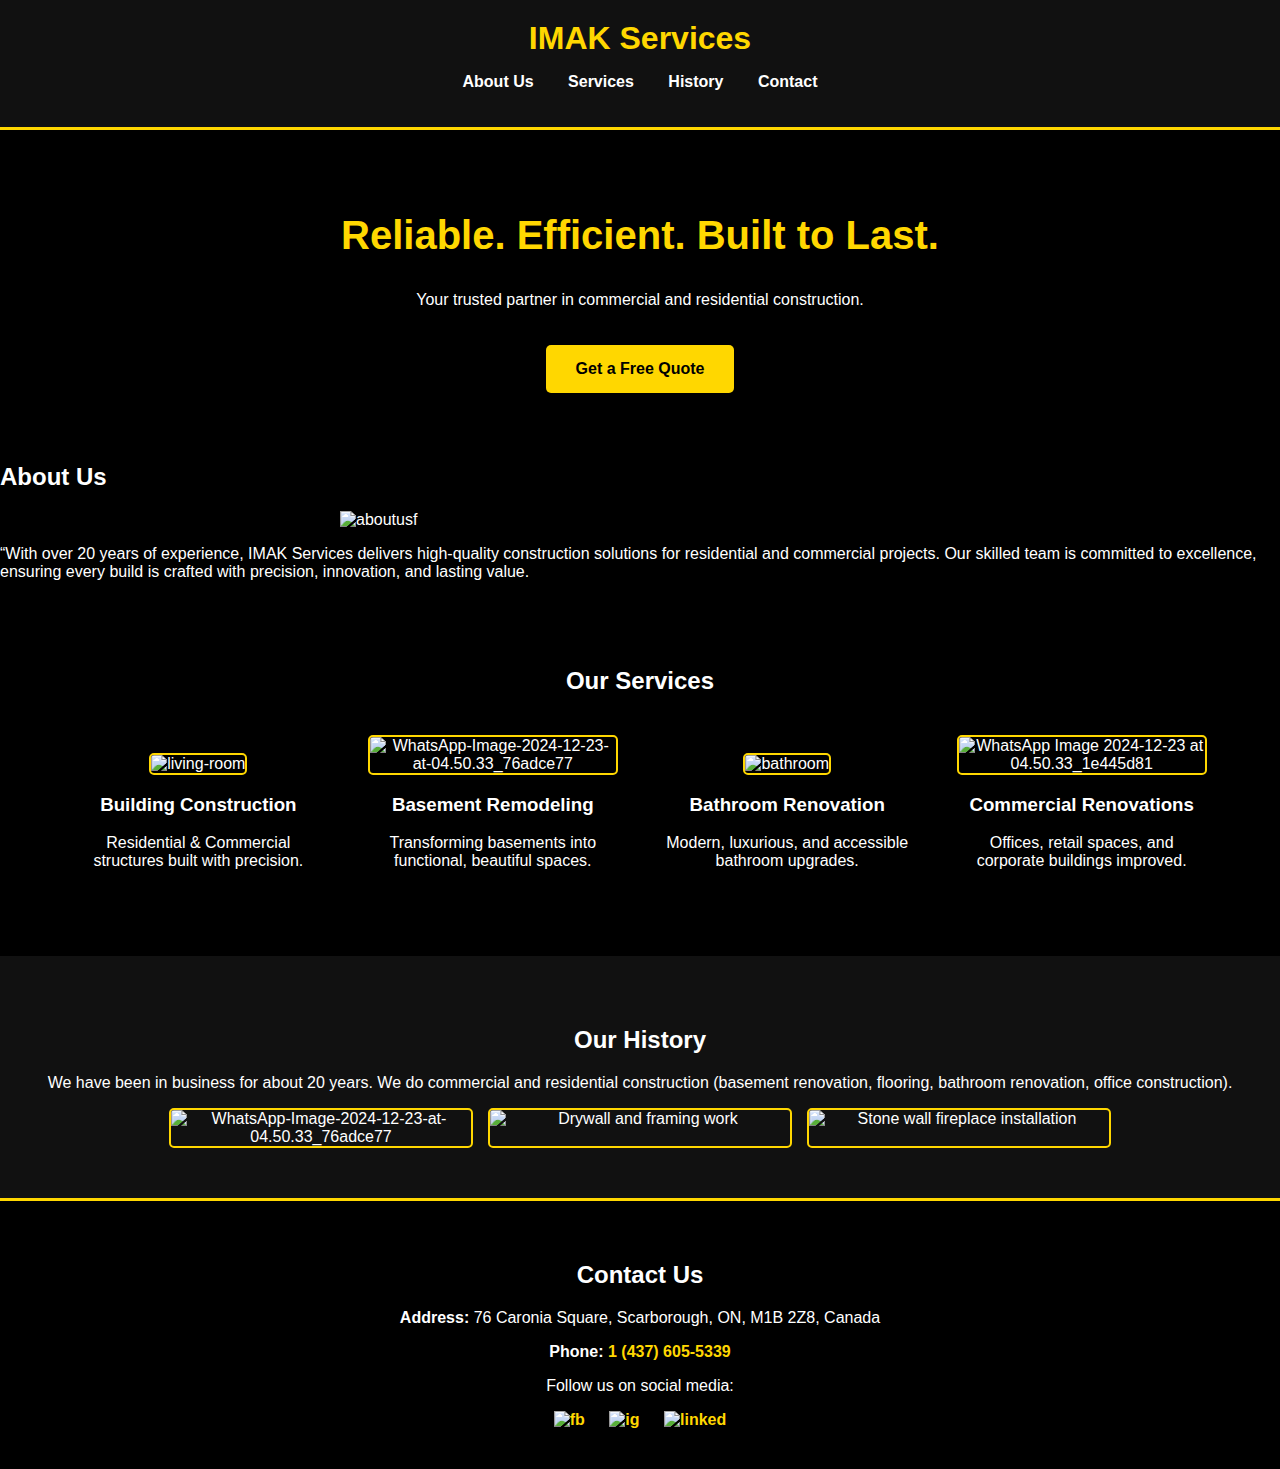
==== index.html @ 414adb44 "Add files via upload" ====
<!DOCTYPE html>
<html lang="en">
<head>
    <meta charset="UTF-8">
    <meta name="viewport" content="width=device-width, initial-scale=1.0">
    <title>IMAK Services - Construction & Renovation</title>
    <link rel="stylesheet" href="styles.css">
</head>
<body>

    <!-- Header Section -->
    <header>
        <h1>IMAK Services</h1>
        <nav>
            <ul>
                <li><a href="#about">About Us</a></li>
                <li><a href="#services">Services</a></li>
                <li><a href="#history">History</a></li>
                <li><a href="#contact">Contact</a></li>
            </ul>
        </nav>
    </header>

    <!-- Hero Section -->
    <section id="hero" style="background-image: url('hero-background.jpg'); background-size: cover; background-position: center; color: white; text-align: center; padding: 50px 20px;">
        <h2>Reliable. Efficient. Built to Last.</h2>
        <p>Your trusted partner in commercial and residential construction.</p>
        <a href="#contact" class="cta-button">Get a Free Quote</a>
    </section>

    <!-- About Us Section -->
    <section id="about">
        <h2>About Us</h2>
        <img src="images/aboutusf.png" alt="aboutusf" style="width: 100%; max-width: 600px; display: block; margin: 0 auto;">
        <p>“With over 20 years of experience, IMAK Services delivers high-quality construction solutions for residential and commercial projects. Our skilled team is committed to excellence, ensuring every build is crafted with precision, innovation, and lasting value.</p>
    </section>

    <!-- Services Section -->
    <section id="services">
        <h2>Our Services</h2>
        <div class="service">
            <img src="images/living-room.jpg" alt="living-room">
            <h3>Building Construction</h3>
            <p>Residential & Commercial structures built with precision.</p>
        </div>
        <div class="service">
            <img src="images/WhatsApp-Image-2024-12-23-at-04.50.33_76adce77.jpg" alt="WhatsApp-Image-2024-12-23-at-04.50.33_76adce77">
            <h3>Basement Remodeling</h3>
            <p>Transforming basements into functional, beautiful spaces.</p>
        </div>
        <div class="service">
            <img src="images/bathroom.jpg" alt="bathroom">
            <h3>Bathroom Renovation</h3>
            <p>Modern, luxurious, and accessible bathroom upgrades.</p>
        </div>
        <div class="service">
            <img src="images/WhatsApp Image 2024-12-23 at 04.50.33_1e445d81.jpg" alt="WhatsApp Image 2024-12-23 at 04.50.33_1e445d81">
            <h3>Commercial Renovations</h3>
            <p>Offices, retail spaces, and corporate buildings improved.</p>
        </div>
    </section>

    <!-- History Section -->
    <section id="history">
        <h2>Our History</h2>
        <p>We have been in business for about 20 years. We do commercial and residential construction (basement renovation, flooring, bathroom renovation, office construction).</p>
        <div class="history-gallery">
            <img src="images/WhatsApp-Image-2024-12-23-at-04.50.33_76adce77.jpg" alt="WhatsApp-Image-2024-12-23-at-04.50.33_76adce77">
            <img src="images/download.jpg" alt="Drywall and framing work">
            <img src="images/stone-wall.jpg" alt="Stone wall fireplace installation">
        </div>
    </section>

    <!-- Contact Section -->
    <section id="contact">
        <h2>Contact Us</h2>
        <p><strong>Address:</strong> 76 Caronia Square, Scarborough, ON, M1B 2Z8, Canada</p>
        <p><strong>Phone:</strong> <a href="tel:+14376055339">1 (437) 605-5339</a></p>
        <p>Follow us on social media:</p>
        <div class="social-links">
            <a href="#"><img src="images/fb.png" alt="fb" style="width: 24px; height: 24px;"></a>
            <a href="#"><img src="images/ig.png" alt="ig" style="width: 24px; height: 24px;"></a>
            <a href="#"><img src="images/linked.png" alt="linked" style="width: 24px; height: 24px;"></a>
        </div>
    </section>

</body>
</html>
---- styles.css ----
/* General Styles */
body {
    background-color: #000;
    color: #fff;
    font-family: Arial, sans-serif;
    margin: 0;
    padding: 0;
}

/* Header */
header {
    background-color: #111;
    padding: 20px;
    text-align: center;
    border-bottom: 3px solid gold;
}

header h1 {
    color: gold;
    margin: 0;
}

nav ul {
    list-style: none;
    padding: 0;
}

nav ul li {
    display: inline;
    margin: 0 15px;
}

nav ul li a {
    color: white;
    text-decoration: none;
    font-weight: bold;
}

/* Hero Section */
#hero {
    text-align: center;
    padding: 80px 20px;
}

#hero h2 {
    font-size: 2.5em;
    color: gold;
}

.cta-button {
    background-color: gold;
    color: black;
    padding: 15px 30px;
    text-decoration: none;
    font-weight: bold;
    display: inline-block;
    margin-top: 20px;
    border-radius: 5px;
}

/* Services */
#services {
    text-align: center;
    padding: 50px 20px;
}

.service {
    display: inline-block;
    width: 250px;
    margin: 20px;
}

.service img {
    width: 100%;
    border: 2px solid gold;
    border-radius: 5px;
}

/* History Section */
#history {
    text-align: center;
    padding: 50px 20px;
    background-color: #111;
}

.history-gallery {
    display: flex;
    justify-content: center;
    gap: 15px;
    flex-wrap: wrap;
}

.history-gallery img {
    width: 300px;
    height: auto;
    border: 2px solid gold;
    border-radius: 5px;
}

/* Contact */
#contact {
    text-align: center;
    padding: 40px 20px;
    border-top: 3px solid gold;
}

#contact a {
    color: gold;
    text-decoration: none;
    font-weight: bold;
}

.social-links a {
    color: gold;
    text-decoration: none;
    margin: 0 10px;
}
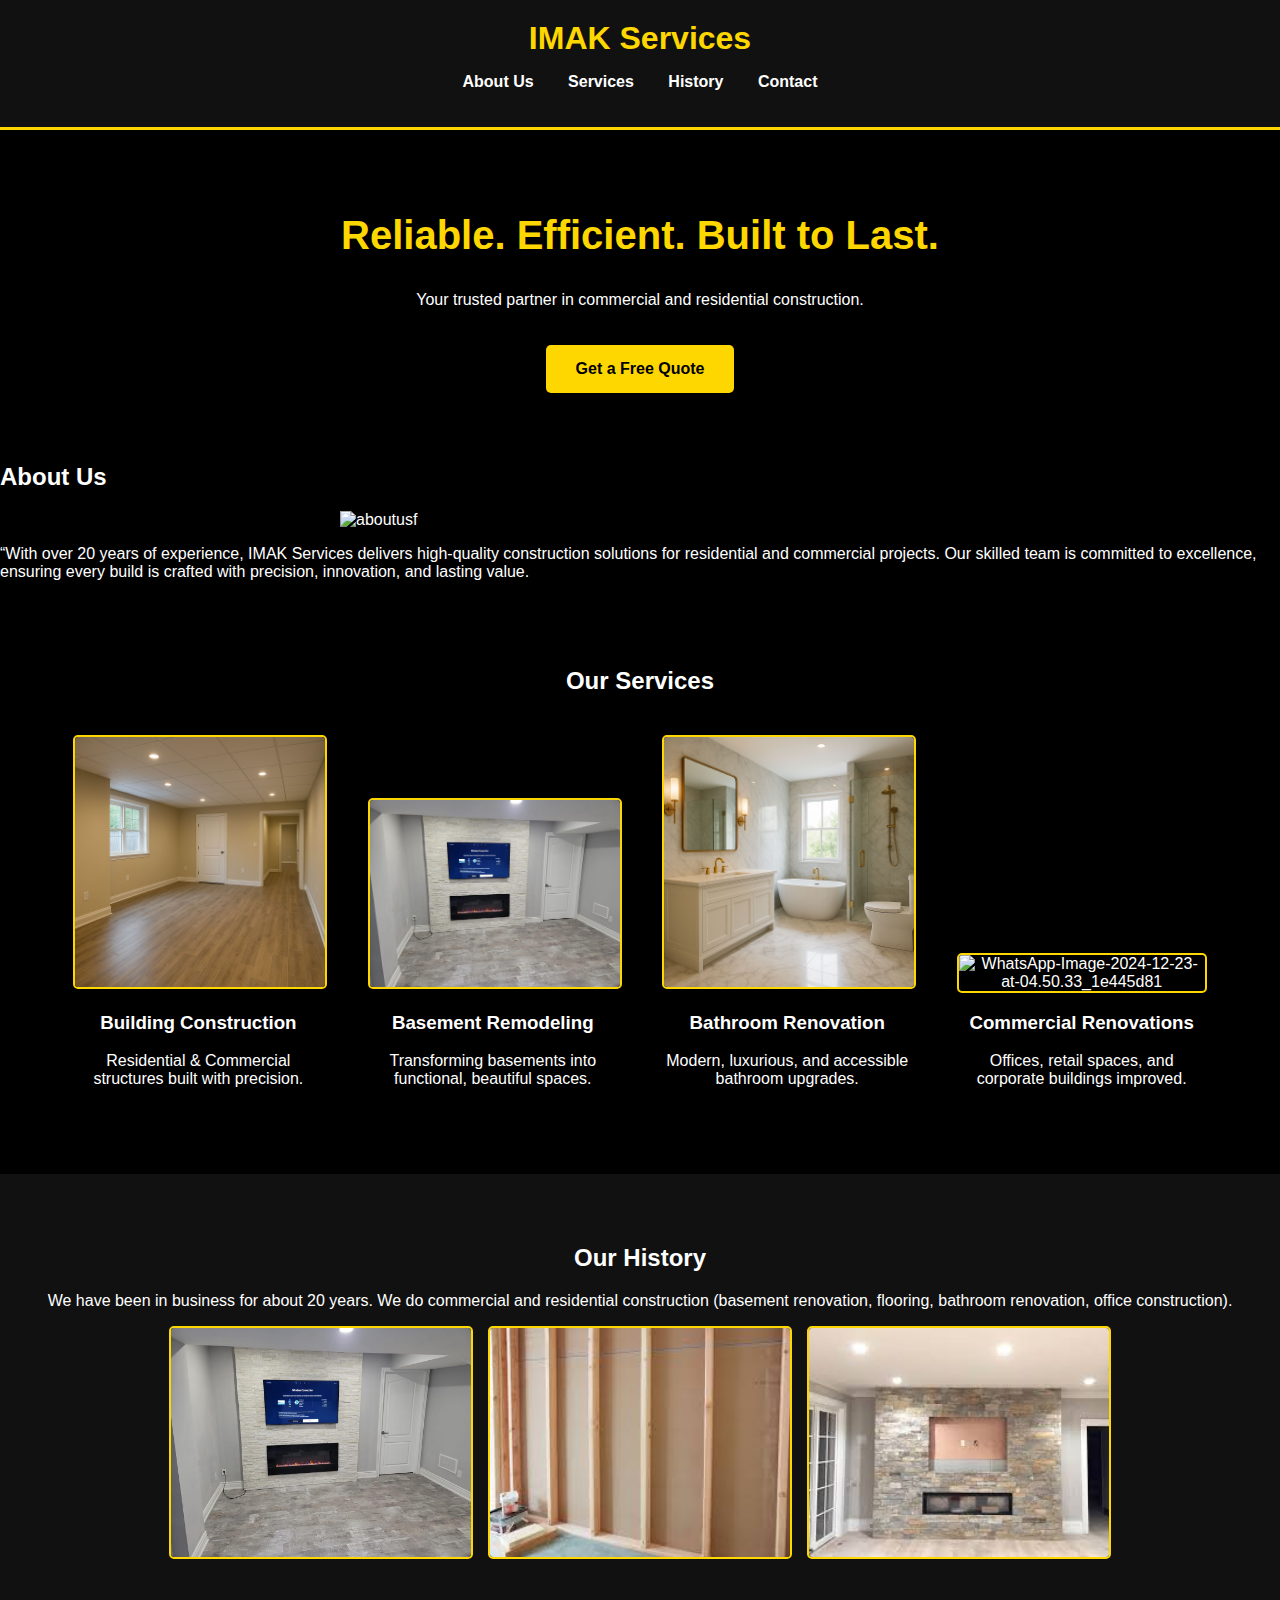
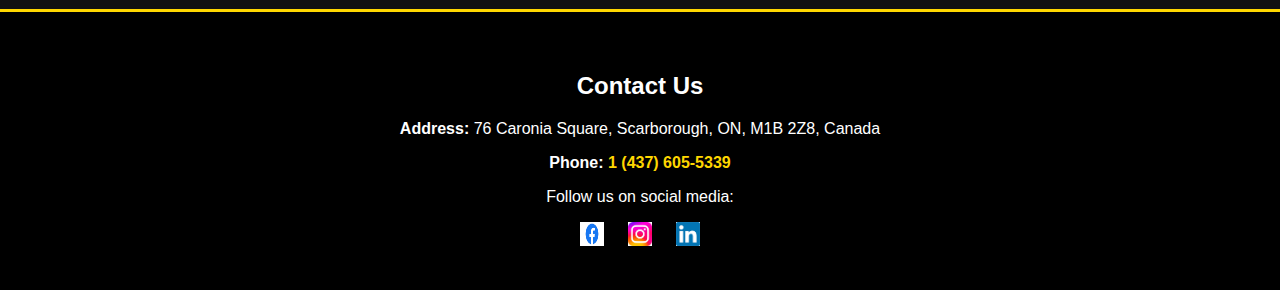
==== commit 4e3ead49: "Add files via upload" ====
--- a/index.html
+++ b/index.html
@@ -39,22 +39,22 @@
     <section id="services">
         <h2>Our Services</h2>
         <div class="service">
-            <img src="images/living-room.jpg" alt="living-room">
+            <img src="living-room.jpg" alt="living-room">
             <h3>Building Construction</h3>
             <p>Residential & Commercial structures built with precision.</p>
         </div>
         <div class="service">
-            <img src="images/WhatsApp-Image-2024-12-23-at-04.50.33_76adce77.jpg" alt="WhatsApp-Image-2024-12-23-at-04.50.33_76adce77">
+            <img src="WhatsApp-Image-2024-12-23-at-04.50.33_76adce77.jpg" alt="WhatsApp-Image-2024-12-23-at-04.50.33_76adce77">
             <h3>Basement Remodeling</h3>
             <p>Transforming basements into functional, beautiful spaces.</p>
         </div>
         <div class="service">
-            <img src="images/bathroom.jpg" alt="bathroom">
+            <img src="bathroom.jpg" alt="bathroom">
             <h3>Bathroom Renovation</h3>
             <p>Modern, luxurious, and accessible bathroom upgrades.</p>
         </div>
         <div class="service">
-            <img src="images/WhatsApp Image 2024-12-23 at 04.50.33_1e445d81.jpg" alt="WhatsApp Image 2024-12-23 at 04.50.33_1e445d81">
+            <img src="WhatsApp-Image-2024-12-23-at-04.50.33_1e445d81.jpg" alt="WhatsApp-Image-2024-12-23-at-04.50.33_1e445d81">
             <h3>Commercial Renovations</h3>
             <p>Offices, retail spaces, and corporate buildings improved.</p>
         </div>
@@ -65,9 +65,9 @@
         <h2>Our History</h2>
         <p>We have been in business for about 20 years. We do commercial and residential construction (basement renovation, flooring, bathroom renovation, office construction).</p>
         <div class="history-gallery">
-            <img src="images/WhatsApp-Image-2024-12-23-at-04.50.33_76adce77.jpg" alt="WhatsApp-Image-2024-12-23-at-04.50.33_76adce77">
-            <img src="images/download.jpg" alt="Drywall and framing work">
-            <img src="images/stone-wall.jpg" alt="Stone wall fireplace installation">
+            <img src="WhatsApp-Image-2024-12-23-at-04.50.33_76adce77.jpg" alt="WhatsApp-Image-2024-12-23-at-04.50.33_76adce77">
+            <img src="download.jpg" alt="Drywall and framing work">
+            <img src="stone-wall.jpg" alt="Stone wall fireplace installation">
         </div>
     </section>
 
@@ -78,9 +78,9 @@
         <p><strong>Phone:</strong> <a href="tel:+14376055339">1 (437) 605-5339</a></p>
         <p>Follow us on social media:</p>
         <div class="social-links">
-            <a href="#"><img src="images/fb.png" alt="fb" style="width: 24px; height: 24px;"></a>
-            <a href="#"><img src="images/ig.png" alt="ig" style="width: 24px; height: 24px;"></a>
-            <a href="#"><img src="images/linked.png" alt="linked" style="width: 24px; height: 24px;"></a>
+            <a href="#"><img src="fb.png" alt="Facebook" style="width: 24px; height: 24px;"></a>
+            <a href="#"><img src="ig.png" alt="Instagram" style="width: 24px; height: 24px;"></a>
+            <a href="#"><img src="linked.png" alt="LinkedIn" style="width: 24px; height: 24px;"></a>
         </div>
     </section>
 
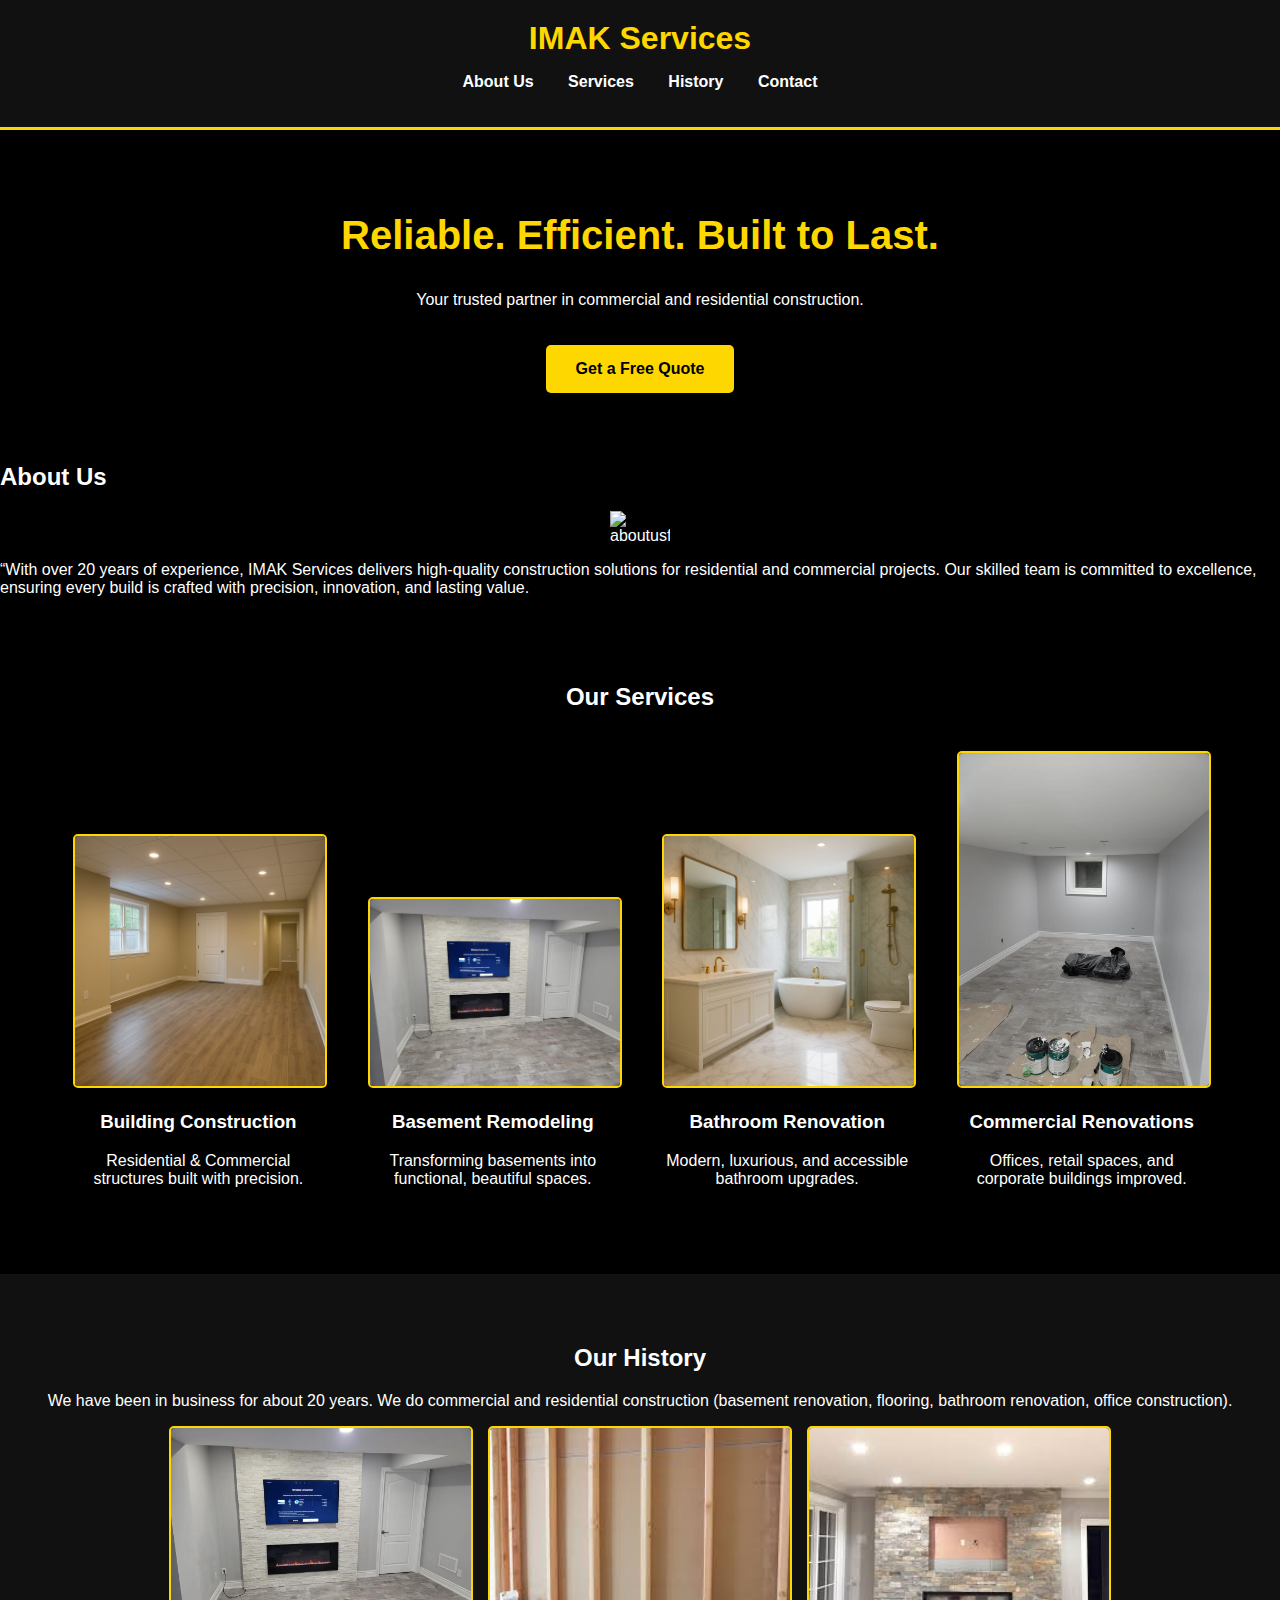
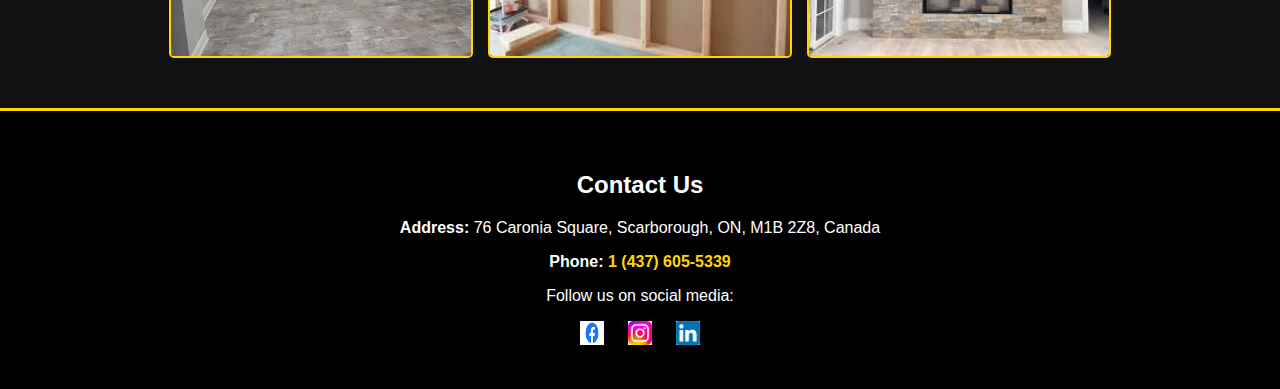
==== commit 53f5b2ed: "Update index.html" ====
--- a/index.html
+++ b/index.html
@@ -31,7 +31,7 @@
     <!-- About Us Section -->
     <section id="about">
         <h2>About Us</h2>
-        <img src="images/aboutusf.png" alt="aboutusf" style="width: 100%; max-width: 600px; display: block; margin: 0 auto;">
+        <img src="images/aboutusf.png" alt="aboutusf" style="width: 100%; max-width: 60px; display: block; margin: 0 auto;">
         <p>“With over 20 years of experience, IMAK Services delivers high-quality construction solutions for residential and commercial projects. Our skilled team is committed to excellence, ensuring every build is crafted with precision, innovation, and lasting value.</p>
     </section>
 
@@ -85,4 +85,4 @@
     </section>
 
 </body>
-</html>+</html>
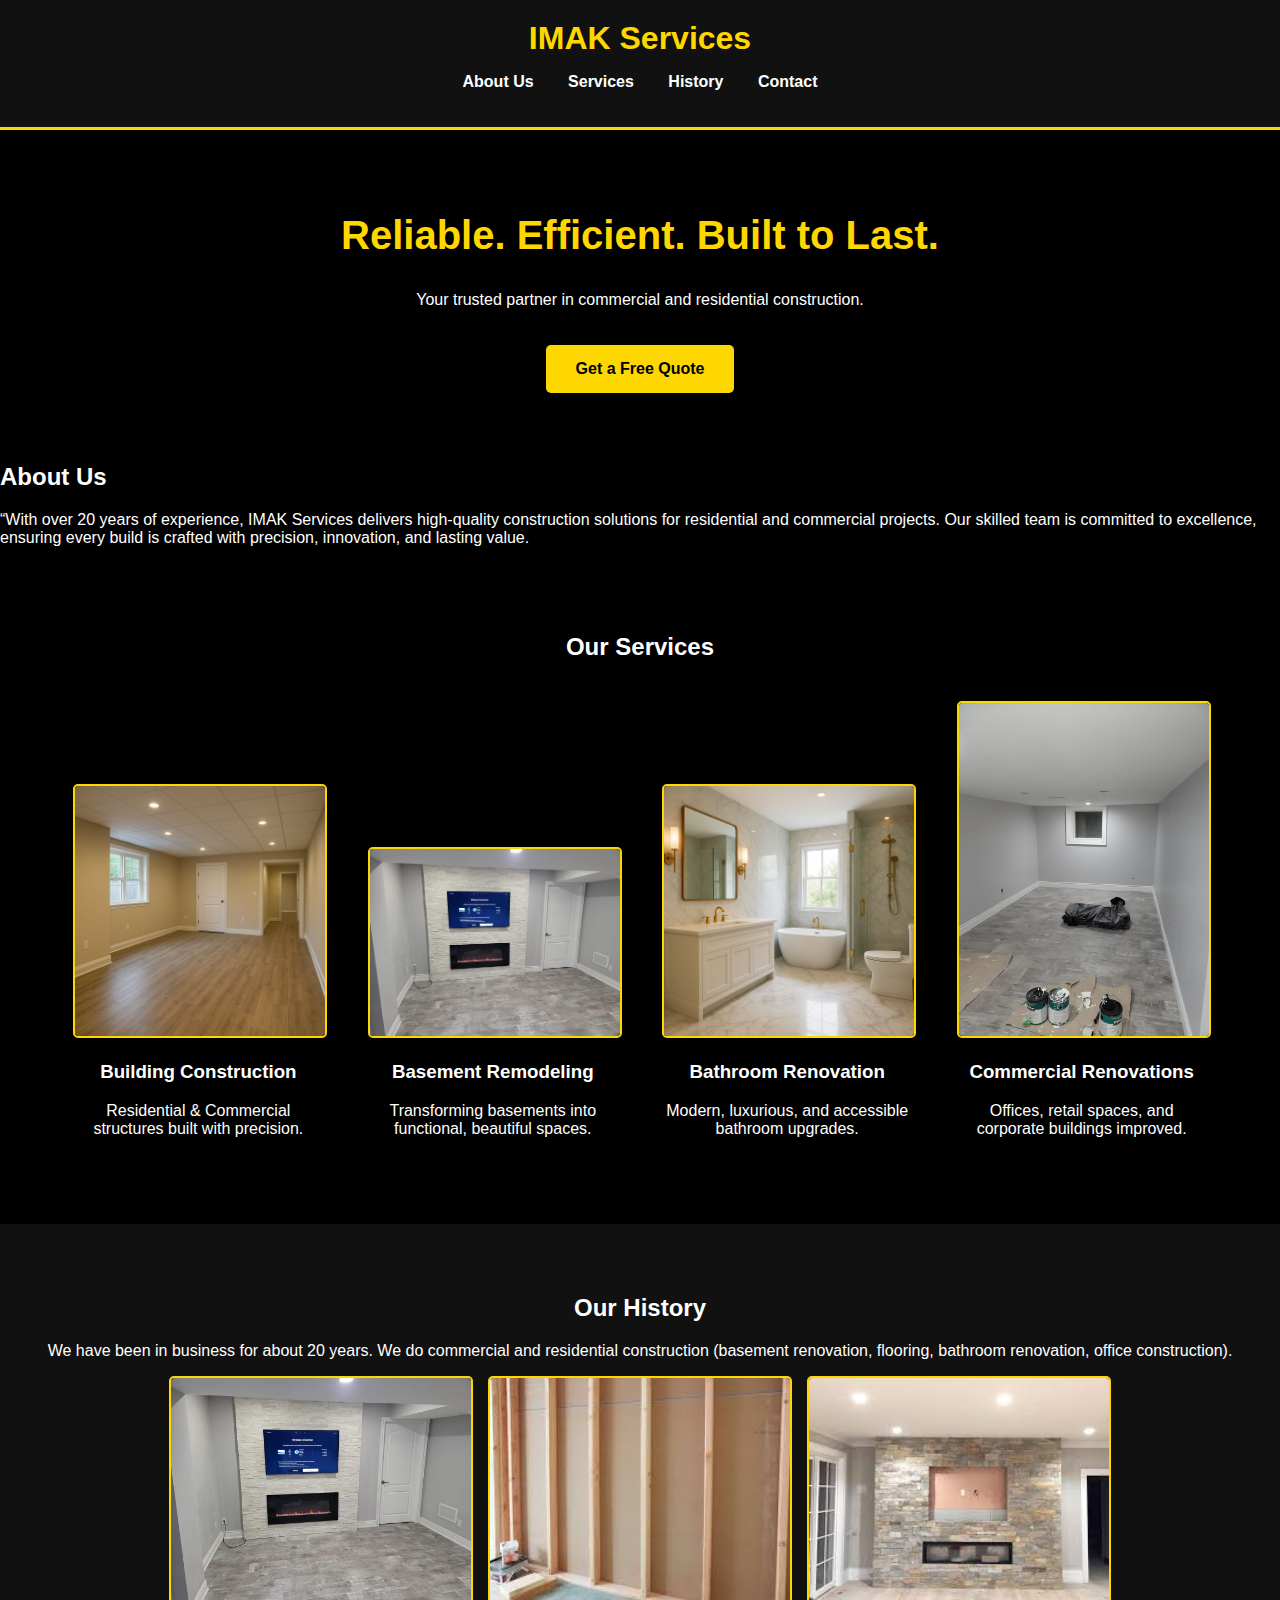
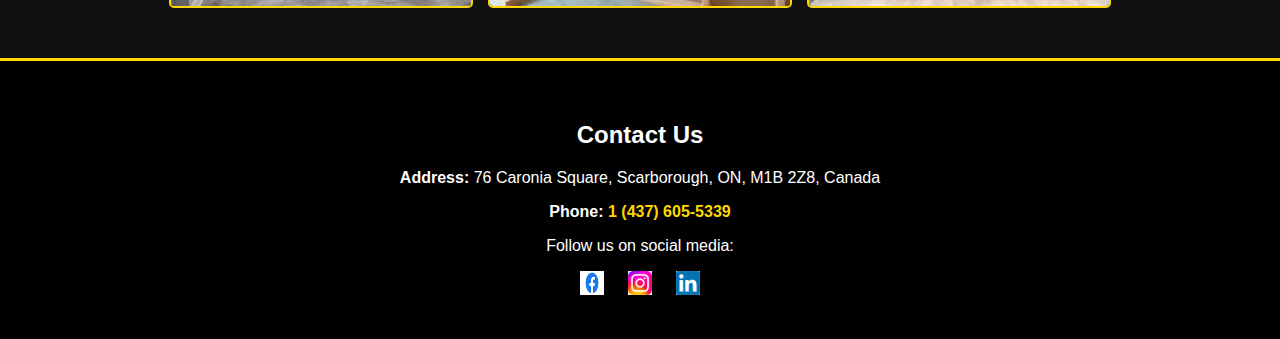
==== commit 03196d34: "Update index.html" ====
--- a/index.html
+++ b/index.html
@@ -31,7 +31,6 @@
     <!-- About Us Section -->
     <section id="about">
         <h2>About Us</h2>
-        <img src="images/aboutusf.png" alt="aboutusf" style="width: 100%; max-width: 60px; display: block; margin: 0 auto;">
         <p>“With over 20 years of experience, IMAK Services delivers high-quality construction solutions for residential and commercial projects. Our skilled team is committed to excellence, ensuring every build is crafted with precision, innovation, and lasting value.</p>
     </section>
 
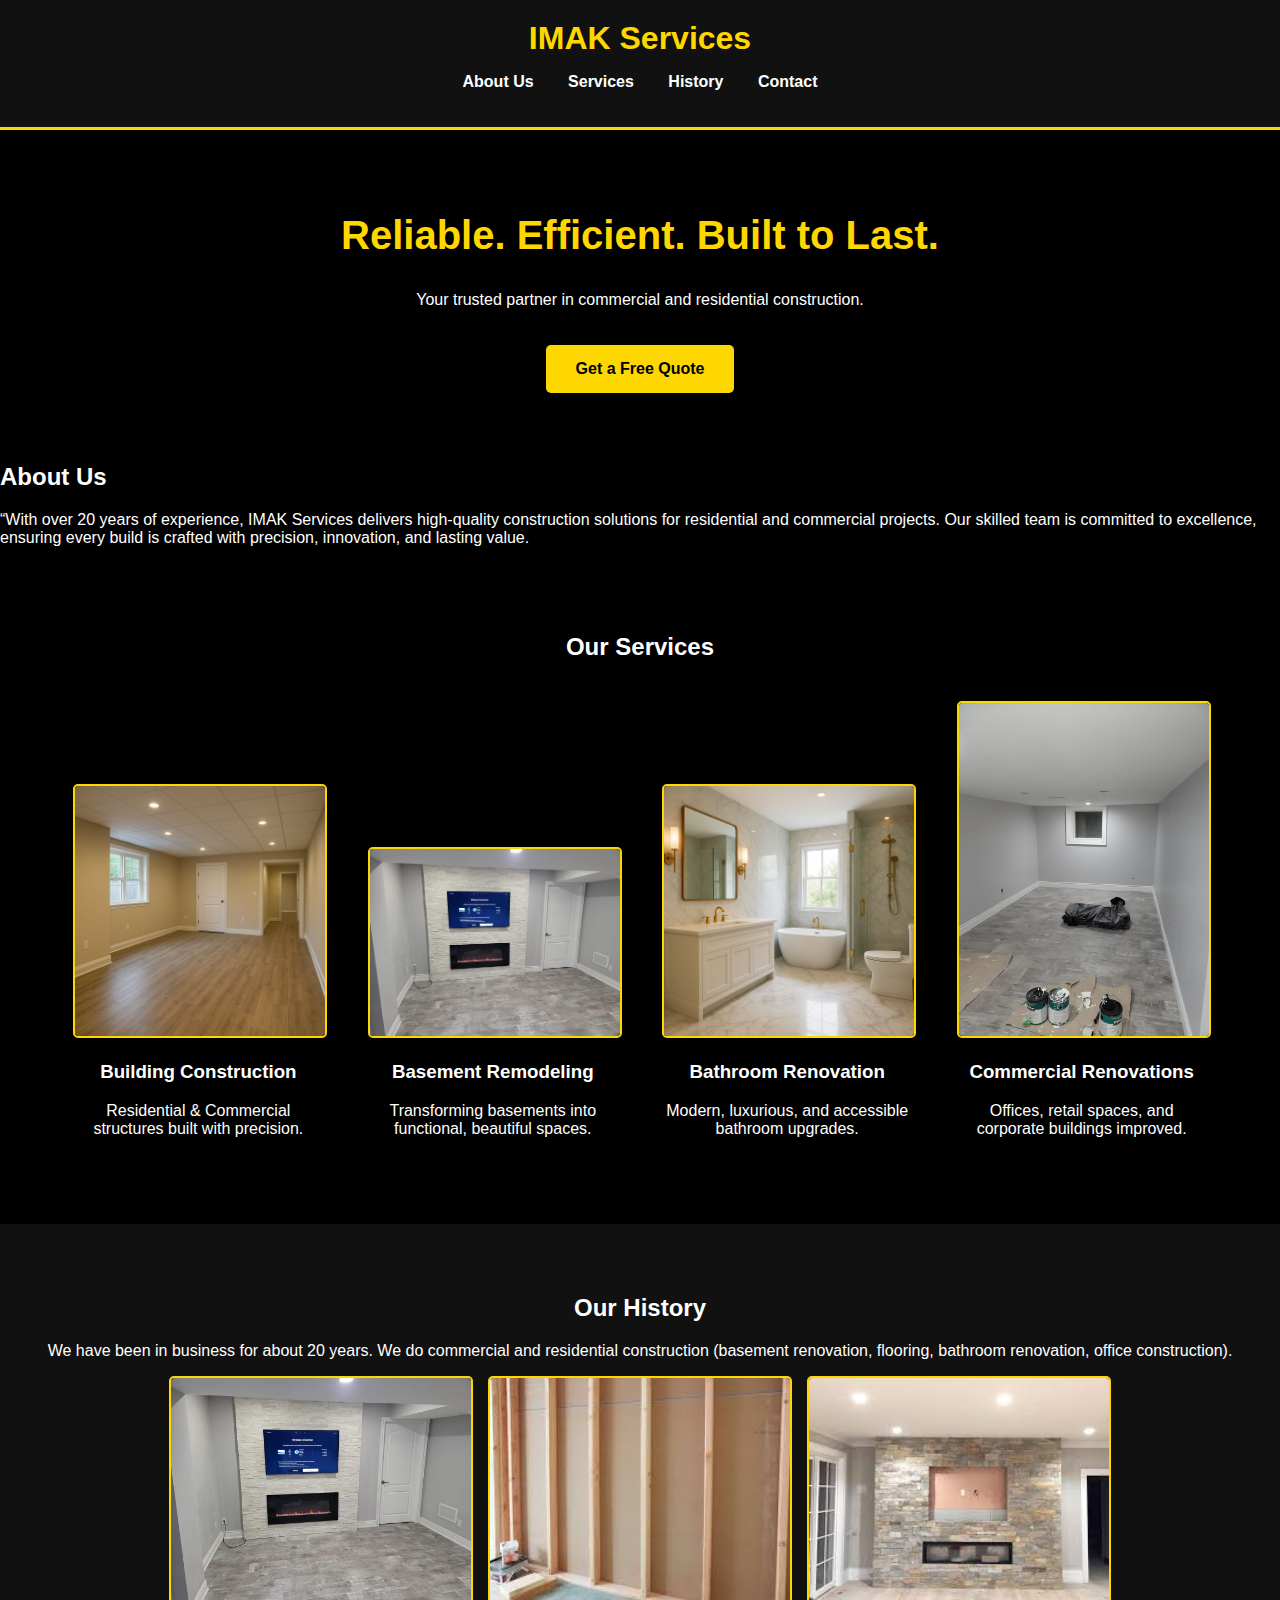
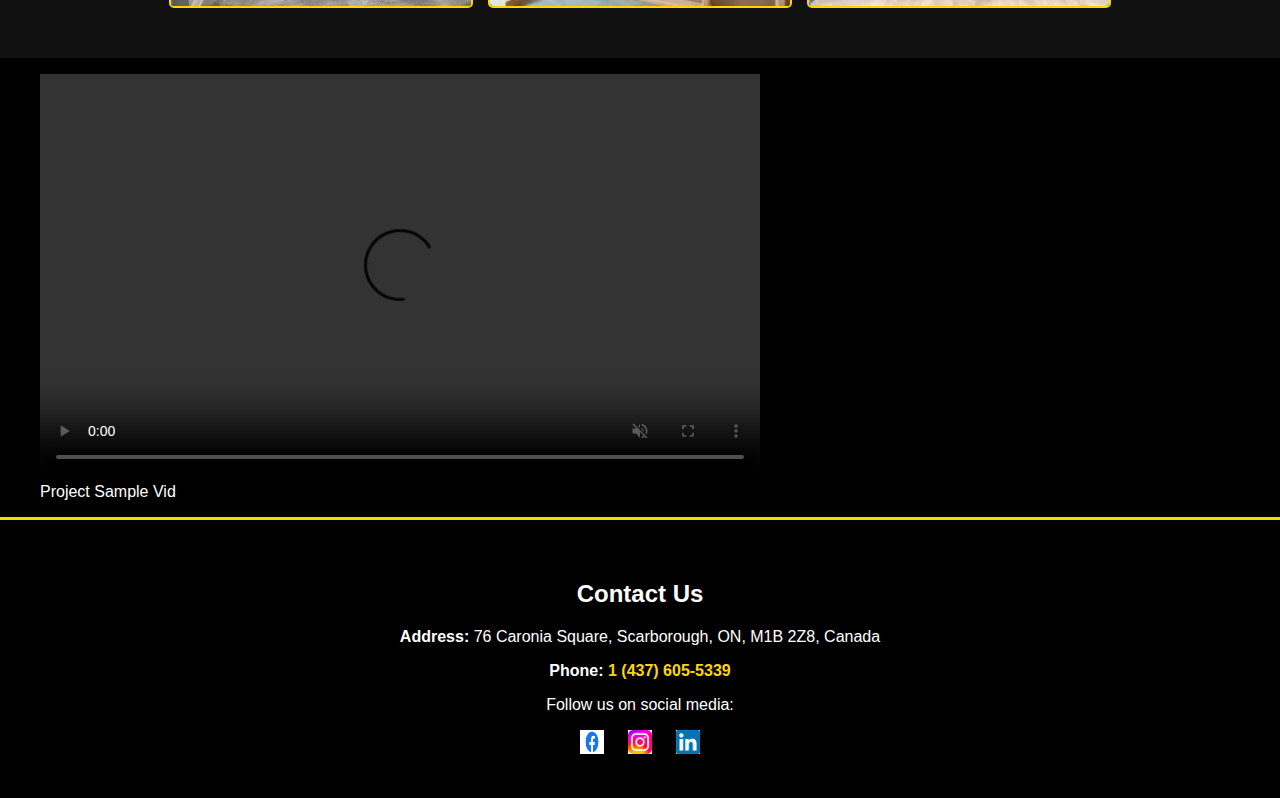
==== commit 46398997: "Update index.html" ====
--- a/index.html
+++ b/index.html
@@ -69,6 +69,13 @@
             <img src="stone-wall.jpg" alt="Stone wall fireplace installation">
         </div>
     </section>
+  <figure>
+    <video width="720" height="405" controls autoplay muted playsinline>
+      <source src="your-video-file.mp4" type="video/mp4">
+      Your browser does not support HTML5 video.
+    </video>
+    <figcaption>Project Sample Vid</figcaption>
+  </figure>
 
     <!-- Contact Section -->
     <section id="contact">
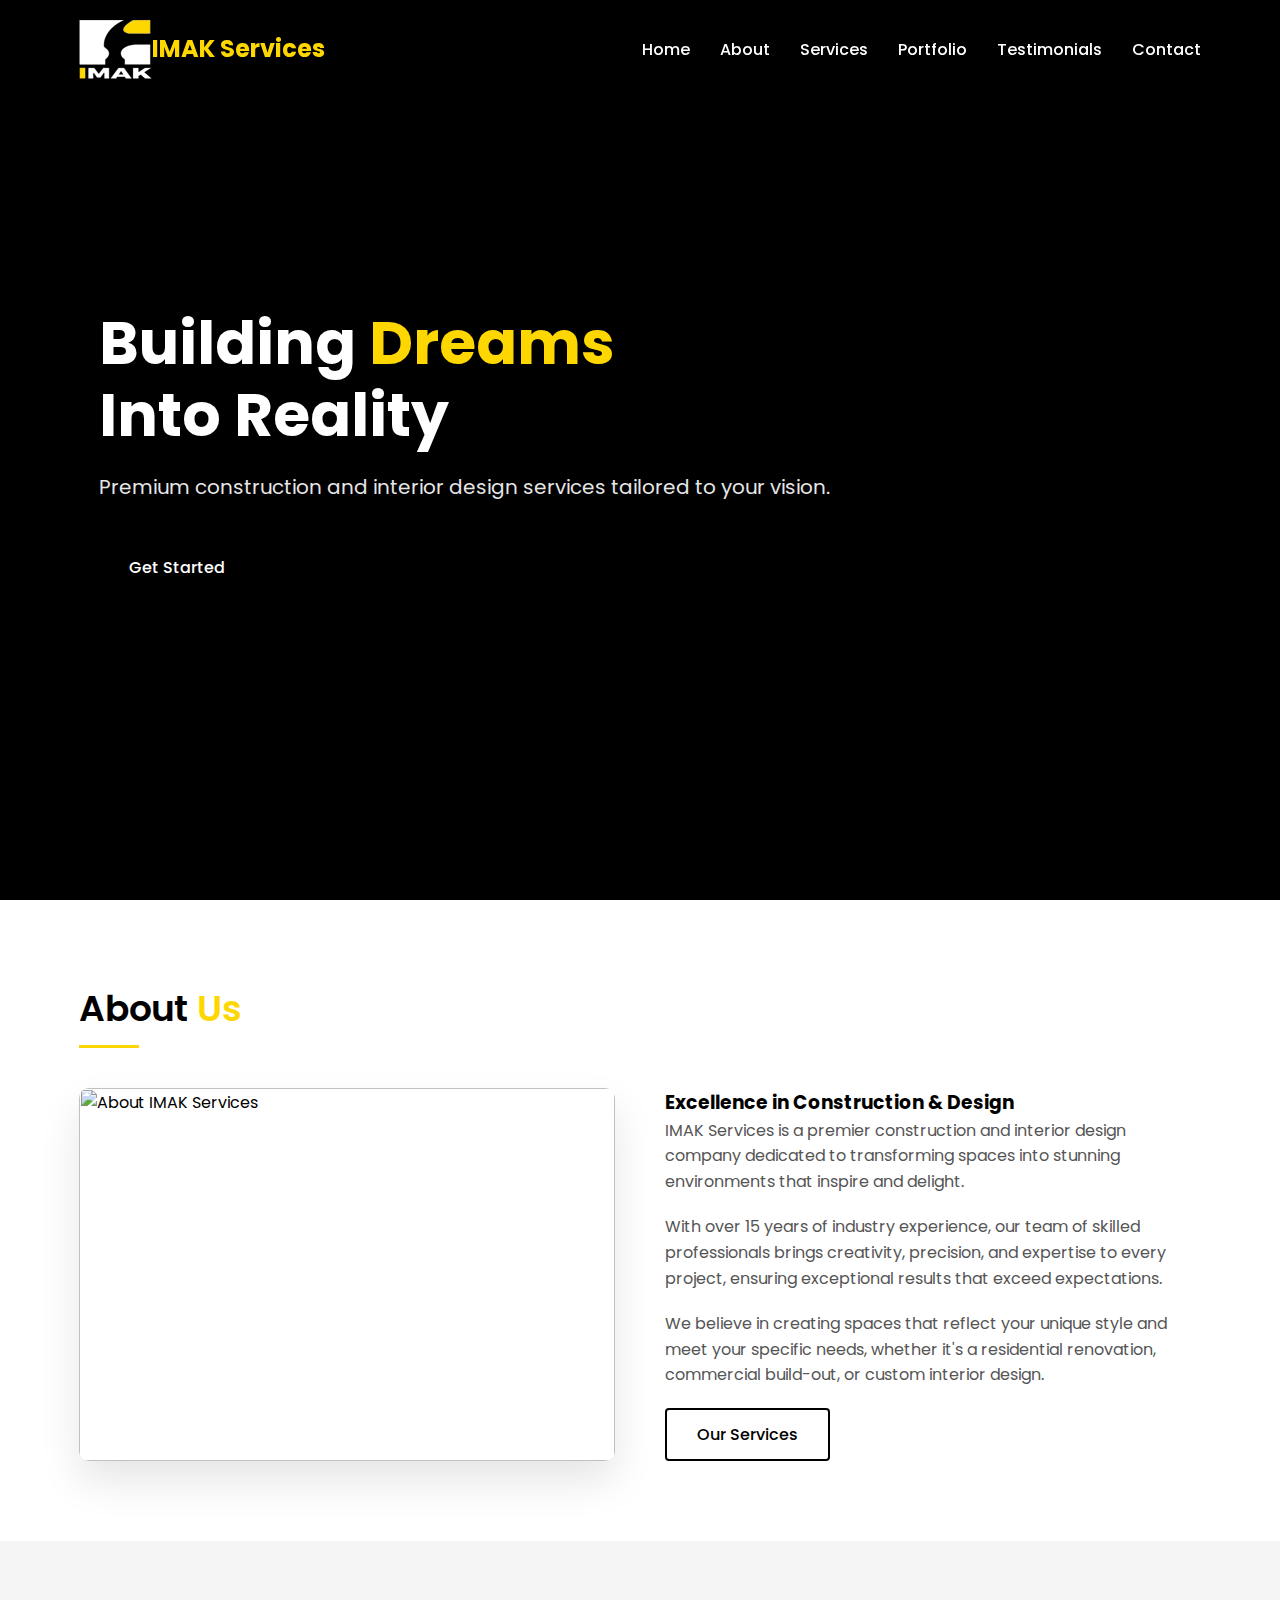
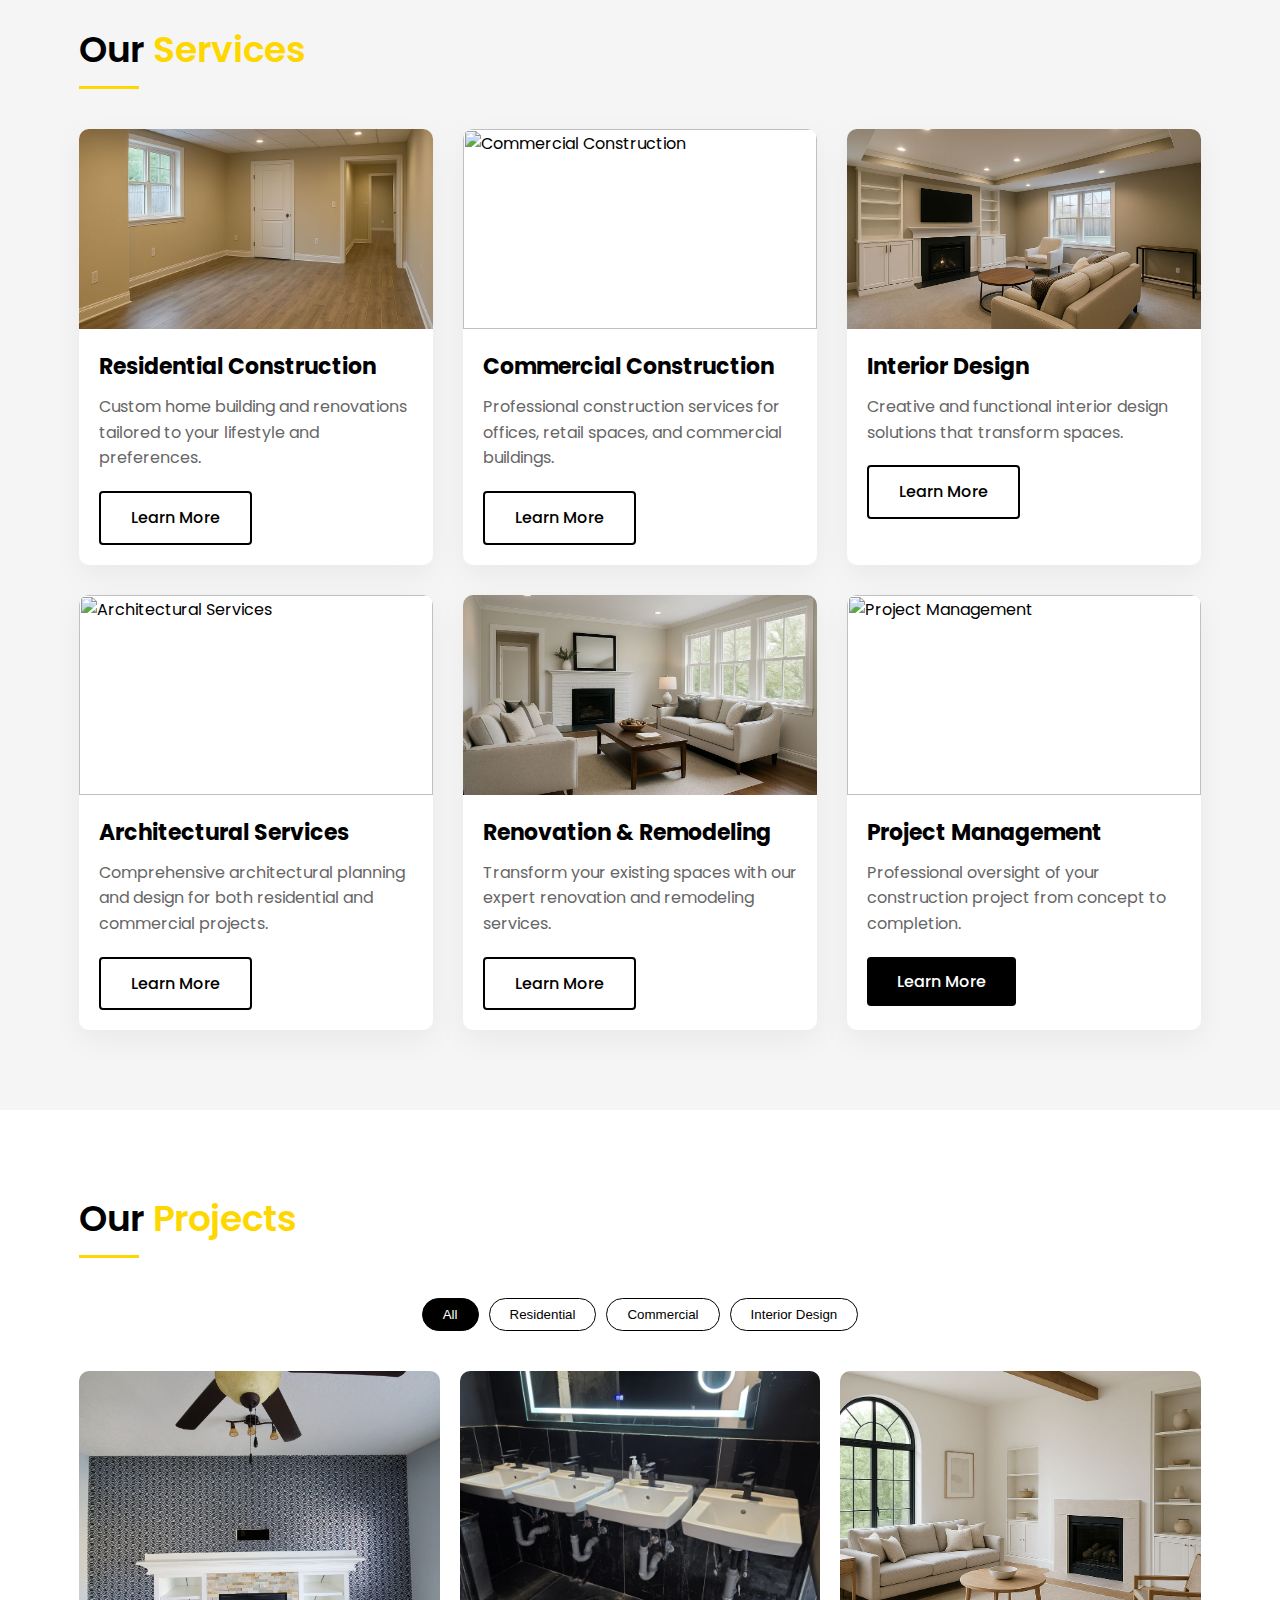
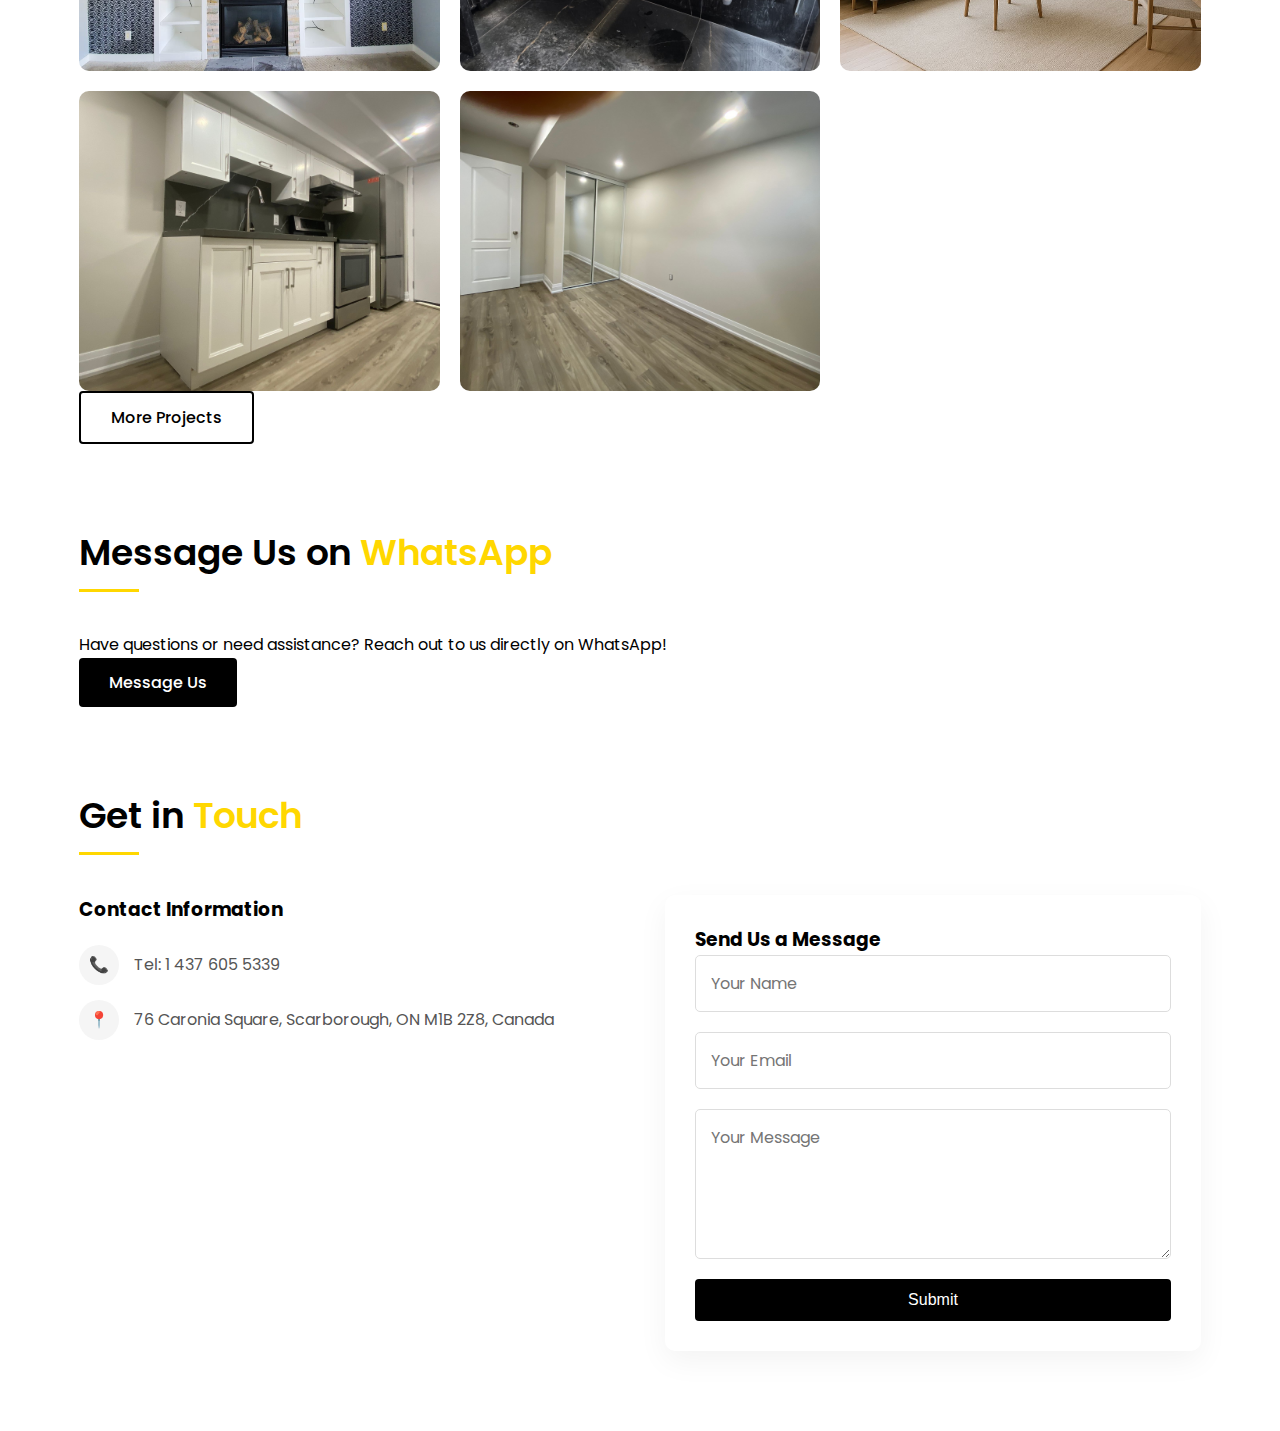
==== commit 36d0646c: "Add files via upload" ====
--- a/index.html
+++ b/index.html
@@ -1,94 +1,1039 @@
+<antArtifact identifier="imak-website" type="text/html" title="IMAK Services - Modern Construction & Interior Design" >
 <!DOCTYPE html>
 <html lang="en">
 <head>
     <meta charset="UTF-8">
     <meta name="viewport" content="width=device-width, initial-scale=1.0">
-    <title>IMAK Services - Construction & Renovation</title>
-    <link rel="stylesheet" href="styles.css">
+    <title>IMAK Services - Modern Construction & Interior Design</title>
+    <link rel="preconnect" href="https://fonts.googleapis.com">
+    <link rel="preconnect" href="https://fonts.gstatic.com" crossorigin>
+    <link href="https://fonts.googleapis.com/css2?family=Poppins:wght@300;400;500;600;700&display=swap" rel="stylesheet">
+    <style>
+        :root {
+            --black: #000;
+            --white: #FFF;
+            --gold: #FFD700;
+            --light-gray: #f5f5f5;
+            --transition: all 0.3s ease;
+        }
+        
+        * {
+            margin: 0;
+            padding: 0;
+            box-sizing: border-box;
+        }
+        
+        body {
+            font-family: 'Poppins', sans-serif;
+            color: var(--black);
+            line-height: 1.6;
+            overflow-x: hidden;
+        }
+        
+        /* Utility Classes */
+        .container {
+            width: 90%;
+            max-width: 1200px;
+            margin: 0 auto;
+            padding: 0 15px;
+        }
+        
+        .flex {
+            display: flex;
+        }
+        
+        .flex-center {
+            display: flex;
+            justify-content: center;
+            align-items: center;
+        }
+        
+        .flex-between {
+            display: flex;
+            justify-content: space-between;
+            align-items: center;
+        }
+        
+        .text-center {
+            text-align: center;
+        }
+        
+        .gold-text {
+            color: var(--gold);
+        }
+        
+        .btn {
+            display: inline-block;
+            padding: 12px 30px;
+            background-color: var(--black);
+            color: var(--white);
+            border: none;
+            border-radius: 4px;
+            font-size: 16px;
+            font-weight: 500;
+            text-decoration: none;
+            cursor: pointer;
+            transition: var(--transition);
+            position: relative;
+            overflow: hidden;
+        }
+        
+        .btn::after {
+            content: '';
+            position: absolute;
+            bottom: 0;
+            left: 0;
+            width: 0;
+            height: 2px;
+            background-color: var(--gold);
+            transition: var(--transition);
+        }
+        
+        .btn:hover {
+            box-shadow: 0 0 15px var(--gold);
+        }
+        
+        .btn:hover::after {
+            width: 100%;
+        }
+        
+        .btn-outline {
+            background-color: transparent;
+            border: 2px solid var(--black);
+            color: var(--black);
+        }
+        
+        .btn-outline:hover {
+            background-color: var(--black);
+            color: var(--white);
+        }
+        
+        .section {
+            padding: 80px 0;
+        }
+        
+        .section-title {
+            margin-bottom: 50px;
+            font-size: 36px;
+            font-weight: 600;
+            position: relative;
+            display: inline-block;
+        }
+        
+        .section-title::after {
+            content: '';
+            position: absolute;
+            bottom: -10px;
+            left: 0;
+            width: 60px;
+            height: 3px;
+            background-color: var(--gold);
+        }
+        
+        /* Header Styles */
+        header {
+            position: fixed;
+            top: 0;
+            left: 0;
+            width: 100%;
+            padding: 20px 0;
+            z-index: 1000;
+            background-color: rgba(0, 0, 0, 0.8);
+            backdrop-filter: blur(10px);
+            transition: var(--transition);
+        }
+        
+        header.scrolled {
+            padding: 10px 0;
+            box-shadow: 0 5px 20px rgba(0, 0, 0, 0.1);
+        }
+        
+        .logo {
+            display: flex;
+            align-items: center;
+            color: var(--white);
+            font-size: 24px;
+            font-weight: 700;
+            text-decoration: none;
+            position: relative;
+        }
+        
+        .logo span {
+            color: var(--gold);
+        }
+        
+        .hammer {
+            position: absolute;
+            width: 30px;
+            transform: rotate(0deg);
+            opacity: 0;
+            transition: var(--transition);
+        }
+        
+        .nav-links {
+            list-style: none;
+            display: flex;
+            gap: 30px;
+        }
+        
+        .nav-links a {
+            color: var(--white);
+            text-decoration: none;
+            font-weight: 500;
+            position: relative;
+            transition: var(--transition);
+        }
+        
+        .nav-links a::after {
+            content: '';
+            position: absolute;
+            bottom: -5px;
+            left: 0;
+            width: 0;
+            height: 2px;
+            background-color: var(--gold);
+            transition: var(--transition);
+        }
+        
+        .nav-links a:hover {
+            color: var(--gold);
+        }
+        
+        .nav-links a:hover::after {
+            width: 100%;
+        }
+        
+        .mobile-menu-btn {
+            display: none;
+            cursor: pointer;
+            background: none;
+            border: none;
+            color: var(--white);
+            font-size: 24px;
+        }
+        
+        /* Hero Section */
+        .hero {
+            position: relative;
+            height: 100vh;
+            display: flex;
+            align-items: center;
+            background-color: var(--black);
+            overflow: hidden;
+        }
+        
+        .hero-slideshow {
+            position: absolute;
+            top: 0;
+            left: 0;
+            width: 100%;
+            height: 100%;
+            z-index: 1;
+            opacity: 0.7;
+        }
+        
+        .slide {
+            position: absolute;
+            top: 0;
+            left: 0;
+            width: 100%;
+            height: 100%;
+            opacity: 0;
+            transition: opacity 1s ease-in-out;
+            background-size: cover;
+            background-position: center;
+        }
+        
+        .slide.active {
+            opacity: 1;
+        }
+        
+        .hero-content {
+            position: relative;
+            z-index: 2;
+            max-width: 800px;
+            padding: 0 20px;
+        }
+        
+        .hero-title {
+            font-size: 60px;
+            color: var(--white);
+            margin-bottom: 20px;
+            line-height: 1.2;
+        }
+        
+        .hero-subtitle {
+            font-size: 20px;
+            color: var(--white);
+            margin-bottom: 40px;
+            opacity: 0.9;
+        }
+        
+        /* About Section */
+        .about {
+            background-color: var(--white);
+        }
+        
+        .about-content {
+            display: grid;
+            grid-template-columns: 1fr 1fr;
+            gap: 50px;
+            align-items: center;
+        }
+        
+        .about-image {
+            overflow: hidden;
+            border-radius: 10px;
+            box-shadow: 0 20px 40px rgba(0, 0, 0, 0.1);
+        }
+        
+        .about-image img {
+            width: 100%;
+            height: auto;
+            transition: var(--transition);
+        }
+        
+        .about-image:hover img {
+            transform: scale(1.05);
+        }
+        
+        .about-text h2 {
+            margin-bottom: 20px;
+        }
+        
+        .about-text p {
+            margin-bottom: 20px;
+            color: #555;
+        }
+        
+        /* Services Section */
+        .services {
+            background-color: var(--light-gray);
+        }
+        
+        .services-grid {
+            display: grid;
+            grid-template-columns: repeat(auto-fill, minmax(300px, 1fr));
+            gap: 30px;
+        }
+        
+        .service-card {
+            background-color: var(--white);
+            border-radius: 10px;
+            overflow: hidden;
+            box-shadow: 0 10px 30px rgba(0, 0, 0, 0.05);
+            transition: var(--transition);
+        }
+        
+        .service-card:hover {
+            transform: translateY(-10px);
+            box-shadow: 0 20px 40px rgba(0, 0, 0, 0.1);
+        }
+        
+        .service-image {
+            height: 200px;
+            overflow: hidden;
+        }
+        
+        .service-image img {
+            width: 100%;
+            height: 100%;
+            object-fit: cover;
+            transition: var(--transition);
+        }
+        
+        .service-card:hover .service-image img {
+            transform: scale(1.1);
+        }
+        
+        .service-content {
+            padding: 20px;
+        }
+        
+        .service-title {
+            font-size: 22px;
+            margin-bottom: 10px;
+            color: var(--black);
+        }
+        
+        .service-description {
+            color: #666;
+            margin-bottom: 20px;
+        }
+        
+        /* Portfolio Section */
+        .portfolio {
+            background-color: var(--white);
+        }
+        
+        .portfolio-filter {
+            display: flex;
+            justify-content: center;
+            margin-bottom: 40px;
+            flex-wrap: wrap;
+            gap: 10px;
+        }
+        
+        .filter-btn {
+            padding: 8px 20px;
+            background-color: transparent;
+            border: 1px solid var(--black);
+            border-radius: 30px;
+            cursor: pointer;
+            transition: var(--transition);
+        }
+        
+        .filter-btn.active,
+        .filter-btn:hover {
+            background-color: var(--black);
+            color: var(--white);
+        }
+        
+        .portfolio-grid {
+            display: grid;
+            grid-template-columns: repeat(auto-fill, minmax(300px, 1fr));
+            gap: 20px;
+        }
+        
+        .portfolio-item {
+            position: relative;
+            border-radius: 10px;
+            overflow: hidden;
+            height: 300px;
+        }
+        
+        .portfolio-image {
+            width: 100%;
+            height: 100%;
+            object-fit: cover;
+            transition: var(--transition);
+        }
+        
+        .portfolio-overlay {
+            position: absolute;
+            top: 0;
+            left: 0;
+            width: 100%;
+            height: 100%;
+            background-color: rgba(0, 0, 0, 0.7);
+            display: flex;
+            flex-direction: column;
+            justify-content: center;
+            align-items: center;
+            opacity: 0;
+            transition: var(--transition);
+        }
+        
+        .portfolio-item:hover .portfolio-overlay {
+            opacity: 1;
+        }
+        
+        .portfolio-item:hover .portfolio-image {
+            transform: scale(1.1);
+        }
+        
+        .portfolio-title {
+            color: var(--white);
+            margin-bottom: 10px;
+            font-size: 20px;
+        }
+        
+        .portfolio-category {
+            color: var(--gold);
+            font-size: 14px;
+        }
+        
+        /* Testimonials Section */
+        .testimonials {
+            background-color: var(--light-gray);
+        }
+        
+        .testimonials-container {
+            position: relative;
+            max-width: 800px;
+            margin: 0 auto;
+            overflow: hidden;
+        }
+        
+        .testimonials-slider {
+            display: flex;
+            transition: transform 0.5s ease;
+        }
+        
+        .testimonial {
+            flex: 0 0 100%;
+            padding: 30px;
+            background-color: var(--white);
+            border-radius: 10px;
+            box-shadow: 0 10px 30px rgba(0, 0, 0, 0.05);
+            text-align: center;
+        }
+        
+        .testimonial-content {
+            margin-bottom: 20px;
+            font-style: italic;
+            color: #555;
+        }
+        
+        .testimonial-author {
+            font-weight: 600;
+        }
+        
+        .testimonial-position {
+            font-size: 14px;
+            color: #777;
+        }
+        
+        .testimonial-controls {
+            display: flex;
+            justify-content: center;
+            margin-top: 30px;
+            gap: 10px;
+        }
+        
+        .control-btn {
+            width: 40px;
+            height: 40px;
+            border-radius: 50%;
+            background-color: var(--white);
+            border: none;
+            cursor: pointer;
+            box-shadow: 0 5px 15px rgba(0, 0, 0, 0.1);
+            transition: var(--transition);
+        }
+        
+        .control-btn:hover {
+            background-color: var(--black);
+            color: var(--white);
+        }
+        
+        /* Contact Section */
+        .contact {
+            background-color: var(--white);
+        }
+        
+        .contact-container {
+            display: grid;
+            grid-template-columns: 1fr 1fr;
+            gap: 50px;
+        }
+        
+        .contact-info h3 {
+            margin-bottom: 20px;
+        }
+        
+        .contact-details {
+            margin-bottom: 30px;
+        }
+        
+        .contact-item {
+            display: flex;
+            align-items: center;
+            margin-bottom: 15px;
+        }
+        
+        .contact-icon {
+            width: 40px;
+            height: 40px;
+            background-color: var(--light-gray);
+            border-radius: 50%;
+            display: flex;
+            justify-content: center;
+            align-items: center;
+            margin-right: 15px;
+        }
+        
+        .contact-text {
+            color: #555;
+        }
+        
+        .social-links {
+            display: flex;
+            gap: 15px;
+        }
+        
+        .social-link {
+            width: 40px;
+            height: 40px;
+            background-color: var(--light-gray);
+            border-radius: 50%;
+            display: flex;
+            justify-content: center;
+            align-items: center;
+            color: var(--black);
+            text-decoration: none;
+            transition: var(--transition);
+        }
+        
+        .social-link:hover {
+            background-color: var(--black);
+            color: var(--white);
+        }
+        
+        .contact-form {
+            background-color: var(--white);
+            padding: 30px;
+            border-radius: 10px;
+            box-shadow: 0 10px 30px rgba(0, 0, 0, 0.05);
+        }
+        
+        .form-group {
+            position: relative;
+            margin-bottom: 20px;
+        }
+        
+        .form-control {
+            width: 100%;
+            padding: 15px;
+            border: 1px solid #ddd;
+            border-radius: 5px;
+            font-family: 'Poppins', sans-serif;
+            font-size: 16px;
+            transition: var(--transition);
+        }
+        
+        .form-control:focus {
+            border-color: var(--gold);
+            outline: none;
+            box-shadow: 0 0 10px rgba(255, 215, 0, 0.2);
+        }
+        
+        .form-label {
+            position: absolute;
+            top: 15px;
+            left: 15px;
+            pointer-events: none;
+            transition: var(--transition);
+            color: #777;
+        }
+        
+        .form-control:focus + .form-label,
+        .form-control:not(:placeholder-shown) + .form-label {
+            top: -10px;
+            left: 10px;
+            font-size: 12px;
+            background-color: var(--white);
+            padding: 0 5px;
+            color: var(--black);
+        }
+        
+        textarea.form-control {
+            min-height: 150px;
+            resize: vertical;
+        }
+        
+        .contact-btn {
+            position: relative;
+            width: 100%;
+            background-color: var(--black);
+        }
+        
+        .hammer-icon {
+            position: absolute;
+            width: 20px;
+            opacity: 0;
+            transition: var(--transition);
+        }
+        
+        /* Footer */
+        footer {
+            background-color: var(--black);
+            color: var(--white);
+            padding: 50px 0 20px;
+        }
+        
+        .footer-content {
+            display: grid;
+            grid-template-columns: repeat(auto-fill, minmax(250px, 1fr));
+            gap: 30px;
+            margin-bottom: 50px;
+        }
+        
+        .footer-logo {
+            color: var(--white);
+            font-size: 24px;
+            font-weight: 700;
+            margin-bottom: 15px;
+            display: inline-block;
+        }
+        
+        .footer-logo span {
+            color: var(--gold);
+        }
+        
+        .footer-text {
+            color: #aaa;
+            margin-bottom: 20px;
+        }
+        
+        .footer-title {
+            font-size: 18px;
+            margin-bottom: 20px;
+            position: relative;
+            display: inline-block;
+        }
+        
+        .footer-title::after {
+            content: '';
+            position: absolute;
+            bottom: -5px;
+            left: 0;
+            width: 30px;
+            height: 2px;
+            background-color: var(--gold);
+        }
+        
+        .footer-links {
+            list-style: none;
+        }
+        
+        .footer-links li {
+            margin-bottom: 10px;
+        }
+        
+        .footer-links a {
+            color: #aaa;
+            text-decoration: none;
+            transition: var(--transition);
+        }
+        
+        .footer-links a:hover {
+            color: var(--gold);
+            padding-left: 5px;
+        }
+        
+        .footer-bottom {
+            padding-top: 20px;
+            border-top: 1px solid #222;
+            text-align: center;
+            color: #777;
+            font-size: 14px;
+        }
+        
+        /* Responsive Styles */
+        @media (max-width: 992px) {
+            .hero-title {
+                font-size: 48px;
+            }
+            
+            .about-content,
+            .contact-container {
+                grid-template-columns: 1fr;
+            }
+            
+            .about-image {
+                margin-bottom: 30px;
+            }
+        }
+        
+        @media (max-width: 768px) {
+            .nav-links {
+                position: fixed;
+                top: 80px;
+                left: -100%;
+                width: 100%;
+                height: calc(100vh - 80px);
+                background-color: rgba(0, 0, 0, 0.95);
+                flex-direction: column;
+                align-items: center;
+                justify-content: center;
+                transition: left 0.3s ease;
+                z-index: 999;
+            }
+            
+            .nav-links.active {
+                left: 0;
+            }
+            
+            .mobile-menu-btn {
+                display: block;
+            }
+            
+            .hero-title {
+                font-size: 36px;
+            }
+            
+            .hero-subtitle {
+                font-size: 18px;
+            }
+            
+            .section-title {
+                font-size: 28px;
+            }
+        }
+        
+        @media (max-width: 576px) {
+            .container {
+                width: 95%;
+            }
+            
+            .hero {
+                text-align: center;
+            }
+            
+            .services-grid,
+            .portfolio-grid {
+                grid-template-columns: 1fr;
+            }
+            
+            .testimonial {
+                padding: 20px 15px;
+            }
+        }
+    </style>
 </head>
 <body>
-
-    <!-- Header Section -->
-    <header>
-        <h1>IMAK Services</h1>
-        <nav>
-            <ul>
-                <li><a href="#about">About Us</a></li>
-                <li><a href="#services">Services</a></li>
-                <li><a href="#history">History</a></li>
-                <li><a href="#contact">Contact</a></li>
-            </ul>
-        </nav>
+    <!-- Header -->
+    <header id="header">
+        <div class="container flex-between">
+            <a href="#" class="logo">
+                <img src="Layer-1.png" alt="IMAK Logo" class="logo-image">
+                <span>IMAK <span class="gold-text">Services</span></span>
+            </a>
+            <nav>
+                <ul class="nav-links" id="nav-links">
+                    <li><a href="#home">Home</a></li>
+                    <li><a href="#about">About</a></li>
+                    <li><a href="#services">Services</a></li>
+                    <li><a href="#portfolio">Portfolio</a></li>
+                    <li><a href="gallery.html#testimonials">Testimonials</a></li>
+                    <li><a href="#contact-info">Contact</a></li>
+                </ul>
+            </nav>
+            <button class="mobile-menu-btn" id="mobile-menu-btn">☰</button>
+        </div>
     </header>
 
     <!-- Hero Section -->
-    <section id="hero" style="background-image: url('hero-background.jpg'); background-size: cover; background-position: center; color: white; text-align: center; padding: 50px 20px;">
-        <h2>Reliable. Efficient. Built to Last.</h2>
-        <p>Your trusted partner in commercial and residential construction.</p>
-        <a href="#contact" class="cta-button">Get a Free Quote</a>
-    </section>
-
-    <!-- About Us Section -->
-    <section id="about">
-        <h2>About Us</h2>
-        <p>“With over 20 years of experience, IMAK Services delivers high-quality construction solutions for residential and commercial projects. Our skilled team is committed to excellence, ensuring every build is crafted with precision, innovation, and lasting value.</p>
-    </section>
-
-    <!-- Services Section -->
-    <section id="services">
-        <h2>Our Services</h2>
-        <div class="service">
-            <img src="living-room.jpg" alt="living-room">
-            <h3>Building Construction</h3>
-            <p>Residential & Commercial structures built with precision.</p>
+    <section class="hero" id="home">
+        <div class="hero-slideshow" id="hero-slideshow">
+            <div class="slide active" style="background-image: url('/api/placeholder/1920/1080');"></div>
+            <div class="slide" style="background-image: url('/api/placeholder/1920/1080');"></div>
+            <div class="slide" style="background-image: url('/api/placeholder/1920/1080');"></div>
         </div>
-        <div class="service">
-            <img src="WhatsApp-Image-2024-12-23-at-04.50.33_76adce77.jpg" alt="WhatsApp-Image-2024-12-23-at-04.50.33_76adce77">
-            <h3>Basement Remodeling</h3>
-            <p>Transforming basements into functional, beautiful spaces.</p>
-        </div>
-        <div class="service">
-            <img src="bathroom.jpg" alt="bathroom">
-            <h3>Bathroom Renovation</h3>
-            <p>Modern, luxurious, and accessible bathroom upgrades.</p>
-        </div>
-        <div class="service">
-            <img src="WhatsApp-Image-2024-12-23-at-04.50.33_1e445d81.jpg" alt="WhatsApp-Image-2024-12-23-at-04.50.33_1e445d81">
-            <h3>Commercial Renovations</h3>
-            <p>Offices, retail spaces, and corporate buildings improved.</p>
+        
+        <div class="container">
+            <div class="hero-content">
+                <h1 class="hero-title">Building <span class="gold-text">Dreams</span><br>Into Reality</h1>
+                <p class="hero-subtitle">Premium construction and interior design services tailored to your vision.</p>
+                <a href="#about" class="btn">Get Started</a>
+            </div>
         </div>
     </section>
 
-    <!-- History Section -->
-    <section id="history">
-        <h2>Our History</h2>
-        <p>We have been in business for about 20 years. We do commercial and residential construction (basement renovation, flooring, bathroom renovation, office construction).</p>
-        <div class="history-gallery">
-            <img src="WhatsApp-Image-2024-12-23-at-04.50.33_76adce77.jpg" alt="WhatsApp-Image-2024-12-23-at-04.50.33_76adce77">
-            <img src="download.jpg" alt="Drywall and framing work">
-            <img src="stone-wall.jpg" alt="Stone wall fireplace installation">
+    <!-- About Section -->
+    <section class="section about" id="about">
+        <div class="container">
+            <h2 class="section-title">About <span class="gold-text">Us</span></h2>
+            
+            <div class="about-content">
+                <div class="about-image">
+                    <img src="/api/placeholder/600/400" alt="About IMAK Services">
+                </div>
+                
+                <div class="about-text">
+                    <h3>Excellence in Construction & Design</h3>
+                    <p>IMAK Services is a premier construction and interior design company dedicated to transforming spaces into stunning environments that inspire and delight.</p>
+                    <p>With over 15 years of industry experience, our team of skilled professionals brings creativity, precision, and expertise to every project, ensuring exceptional results that exceed expectations.</p>
+                    <p>We believe in creating spaces that reflect your unique style and meet your specific needs, whether it's a residential renovation, commercial build-out, or custom interior design.</p>
+                    <a href="#services" class="btn btn-outline">Our Services</a>
+                </div>
+            </div>
         </div>
     </section>
-  <figure>
-    <video width="720" height="405" controls autoplay muted playsinline>
-      <source src="your-video-file.mp4" type="video/mp4">
-      Your browser does not support HTML5 video.
-    </video>
-    <figcaption>Project Sample Vid</figcaption>
-  </figure>
-
-    <!-- Contact Section -->
-    <section id="contact">
-        <h2>Contact Us</h2>
-        <p><strong>Address:</strong> 76 Caronia Square, Scarborough, ON, M1B 2Z8, Canada</p>
-        <p><strong>Phone:</strong> <a href="tel:+14376055339">1 (437) 605-5339</a></p>
-        <p>Follow us on social media:</p>
-        <div class="social-links">
-            <a href="#"><img src="fb.png" alt="Facebook" style="width: 24px; height: 24px;"></a>
-            <a href="#"><img src="ig.png" alt="Instagram" style="width: 24px; height: 24px;"></a>
-            <a href="#"><img src="linked.png" alt="LinkedIn" style="width: 24px; height: 24px;"></a>
+
+    <!-- Services Section -->
+    <section class="section services" id="services">
+        <div class="container">
+            <h2 class="section-title">Our <span class="gold-text">Services</span></h2>
+            
+            <div class="services-grid">
+                <div class="service-card">
+                    <div class="service-image">
+                        <img src="living-room.jpg" alt="Residential Construction">
+                    </div>
+                    <div class="service-content">
+                        <h3 class="service-title">Residential Construction</h3>
+                        <p class="service-description">Custom home building and renovations tailored to your lifestyle and preferences.</p>
+                        <a href="#contact-info" class="btn btn-outline">Learn More</a>
+                    </div>
+                </div>
+
+                <div class="service-card">
+                    <div class="service-image">
+                        <img src="/api/placeholder/400/300" alt="Commercial Construction">
+                    </div>
+                    <div class="service-content">
+                        <h3 class="service-title">Commercial Construction</h3>
+                        <p class="service-description">Professional construction services for offices, retail spaces, and commercial buildings.</p>
+                        <a href="#contact-info" class="btn btn-outline">Learn More</a>
+                    </div>
+                </div>
+
+                <div class="service-card">
+                    <div class="service-image">
+                        <img src="interior.jpg" alt="Interior Design">
+                    </div>
+                    <div class="service-content">
+                        <h3 class="service-title">Interior Design</h3>
+                        <p class="service-description">Creative and functional interior design solutions that transform spaces.</p>
+                        <a href="#contact-info" class="btn btn-outline">Learn More</a>
+                    </div>
+                </div>
+
+                <div class="service-card">
+                    <div class="service-image">
+                        <img src="/api/placeholder/400/300" alt="Architectural Services">
+                    </div>
+                    <div class="service-content">
+                        <h3 class="service-title">Architectural Services</h3>
+                        <p class="service-description">Comprehensive architectural planning and design for both residential and commercial projects.</p>
+                        <a href="#contact-info" class="btn btn-outline">Learn More</a>
+                    </div>
+                </div>
+
+                <div class="service-card">
+                    <div class="service-image">
+                        <img src="interior 2.jpg" alt="Renovation & Remodeling">
+                    </div>
+                    <div class="service-content">
+                        <h3 class="service-title">Renovation & Remodeling</h3>
+                        <p class="service-description">Transform your existing spaces with our expert renovation and remodeling services.</p>
+                        <a href="#contact-info" class="btn btn-outline">Learn More</a>
+                    </div>
+                </div>
+
+                <div class="service-card">
+                    <div class="service-image">
+                        <img src="/api/placeholder/400/300" alt="Project Management">
+                    </div>
+                    <div class="service-content">
+                        <h3 class="service-title">Project Management</h3>
+                        <p class="service-description">Professional oversight of your construction project from concept to completion.</p>
+                        <a href="#contact-info" class="btn">Learn More</a>
+                    </div>
+                </div>
+            </div>
         </div>
     </section>
 
+    <!-- Portfolio Section -->
+    <section class="section portfolio" id="portfolio">
+        <div class="container">
+            <h2 class="section-title">Our <span class="gold-text">Projects</span></h2>
+            
+            <div class="portfolio-filter">
+                <button class="filter-btn active" data-filter="all">All</button>
+                <button class="filter-btn" data-filter="residential">Residential</button>
+                <button class="filter-btn" data-filter="commercial">Commercial</button>
+                <button class="filter-btn" data-filter="interior">Interior Design</button>
+            </div>
+            
+            <div class="portfolio-grid">
+                <div class="portfolio-item" data-category="residential">
+                    <img src="living room 2.jpg" alt="Luxury Home" class="portfolio-image">
+                    <div class="portfolio-overlay">
+                        <h3 class="portfolio-title">Modern Luxury Home</h3>
+                        <p class="portfolio-category">Residential Construction</p>
+                    </div>
+                </div>
+                
+                <div class="portfolio-item" data-category="commercial">
+                    <img src="/toilet 2.jpg" alt="Commercial Bathroom" class="portfolio-image">
+                    <div class="portfolio-overlay">
+                        <h3 class="portfolio-title">Downtown Office Bathroom 
+                            >
+                        <p class="portfolio-category">Commercial Construction</p>
+                    </div>
+                </div>
+                
+                <div class="portfolio-item" data-category="interior">
+                    <img src="modern inter.jpg" alt="Modern Living Room" class="portfolio-image">
+                    <div class="portfolio-overlay">
+                        <h3 class="portfolio-title">Contemporary Living Space</h3>
+                        <p class="portfolio-category">Interior Design</p>
+                    </div>
+                </div>
+                
+                <div class="portfolio-item" data-category="residential">
+                    <img src="/cabinet 2.jpg" alt="Kitchen Renovation" class="portfolio-image">
+                    <div class="portfolio-overlay">
+                        <h3 class="portfolio-title">Luxury Kitchen Remodel</h3>
+                        <p class="portfolio-category">Residential Renovation</p>
+                    </div>
+                </div>
+                
+                <div class="portfolio-item" data-category="commercial">
+                    <img src="hallway 2.jpg" alt="Retail Space" class="portfolio-image">
+                    <div class="portfolio-overlay">
+                        <h3 class="portfolio-title">Retail Space</h3>
+                        <p class="portfolio-category">Commercial Construction</p>
+                    </div>
+                </div>
+            </div>
+
+            <div class="more-projects-container">
+                <a href="gallery.html" class="btn btn-outline">More Projects</a>
+            </div>
+        </div>
+    </section>
+
+    <!-- WhatsApp Section -->
+    <section id="whatsapp" class="whatsapp-section">
+        <div class="container">
+            <h2 class="section-title">Message Us on <span class="gold-text">WhatsApp</span></h2>
+            <p class="section-subtitle">Have questions or need assistance? Reach out to us directly on WhatsApp!</p>
+            <a href="https://wa.me/your-phone-number" target="_blank" class="btn btn-whatsapp">Message Us</a>
+        </div>
+    </section>
+
+    <!-- Contact Section -->
+    <section class="section contact" id="contact-info">
+        <div class="container">
+            <h2 class="section-title">Get in <span class="gold-text">Touch</span></h2>
+            <div class="contact-container">
+                <div class="contact-info">
+                    <h3>Contact Information</h3>
+                    <div class="contact-details">
+                        <div class="contact-item">
+                            <div class="contact-icon">📞</div>
+                            <div class="contact-text">Tel: 1 437 605 5339</div>
+                        </div>
+                        <div class="contact-item">
+                            <div class="contact-icon">📍</div>
+                            <div class="contact-text">76 Caronia Square, Scarborough, ON M1B 2Z8, Canada</div>
+                        </div>
+                    </div>
+                    <div class="social-links">
+                        
+                    </div>
+                </div>
+                <div class="contact-form">
+                    <h3>Send Us a Message</h3>
+                    <form>
+                        <div class="form-group">
+                            <input type="text" class="form-control" placeholder="Your Name" required>
+                        </div>
+                        <div class="form-group">
+                            <input type="email" class="form-control" placeholder="Your Email" required>
+                        </div>
+                        <div class="form-group">
+                            <textarea class="form-control" placeholder="Your Message" required></textarea>
+                        </div>
+                        <button type="submit" class="btn contact-btn">Submit</button>
+                    </form>
+                </div>
+            </div>
+        </div>
+    </section>
+
+    <script>
+        const mobileMenuBtn = document.getElementById('mobile-menu-btn');
+        const navLinks = document.getElementById('nav-links');
+
+        mobileMenuBtn.addEventListener('click', () => {
+            navLinks.classList.toggle('active');
+        });
+    </script>
 </body>
-</html>
+</html>